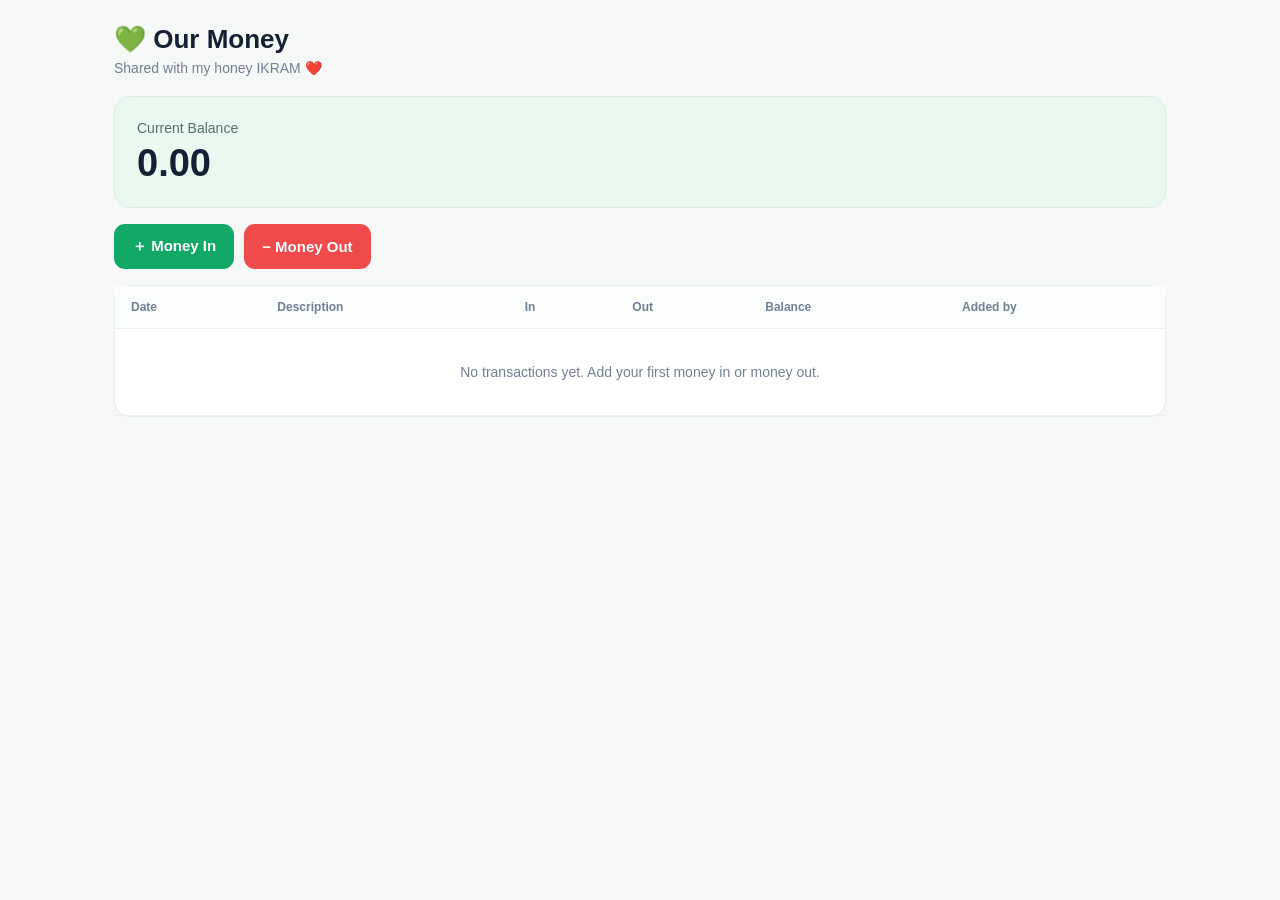
==== index.html @ a8dbc4af "Add files via upload" ====
<!DOCTYPE html>
<html lang="en">
<head>
  <meta charset="UTF-8">
  <meta name="viewport" content="width=device-width, initial-scale=1.0">
  <title>Our Money</title>
  <link rel="stylesheet" href="style.css">
</head>
<body>

  <main class="app">

    <header class="header">
      <div>
        <h1>💚 Our Money</h1>
        <p>Shared with my honey IKRAM ❤️</p>
      </div>
    </header>

    <section class="balance-card">
      <span>Current Balance</span>
      <strong id="balance">0.00</strong>
    </section>

    <div class="buttons">
      <button class="btn money-in" onclick="openForm('in')">＋ Money In</button>
      <button class="btn money-out" onclick="openForm('out')">− Money Out</button>
    </div>

    <section class="form-card" id="form">

      <h2 id="formTitle">Add Money In</h2>

      <div class="form-grid">

        <label>
          Amount
          <input id="amount" type="number" min="0" step="0.01" placeholder="0.00">
        </label>

        <label>
          Date
          <input id="date" type="date">
        </label>

        <label>
          Description
          <input id="description" type="text" placeholder="Salary, groceries...">
        </label>

        <label>
          Added by
          <select id="person">
            <option>You</option>
            <option>IKRAM</option>
          </select>
        </label>

      </div>

      <div class="form-buttons">
        <button class="btn cancel" onclick="closeForm()">Cancel</button>
        <button class="btn money-in" id="saveBtn" onclick="saveTransaction()">Save</button>
      </div>

    </section>

    <section class="table-card">

      <div class="table-scroll">

        <table>

          <thead>
            <tr>
              <th>Date</th>
              <th>Description</th>
              <th>In</th>
              <th>Out</th>
              <th>Balance</th>
              <th>Added by</th>
            </tr>
          </thead>

          <tbody id="rows"></tbody>

        </table>

      </div>

    </section>

  </main>

<script>

const STORAGE_KEY = "our-money-transactions";

let transactions =
  JSON.parse(localStorage.getItem(STORAGE_KEY) || "[]");

let currentType = "in";


function money(value) {
  return Number(value).toLocaleString(undefined, {
    minimumFractionDigits: 2,
    maximumFractionDigits: 2
  });
}


function saveData() {
  localStorage.setItem(
    STORAGE_KEY,
    JSON.stringify(transactions)
  );
}


function openForm(type) {

  currentType = type;

  const form = document.getElementById("form");
  const title = document.getElementById("formTitle");
  const saveButton = document.getElementById("saveBtn");

  form.classList.add("show");

  title.textContent =
    type === "in" ? "Add Money In" : "Add Money Out";

  saveButton.className =
    "btn " + (type === "in" ? "money-in" : "money-out");

  document.getElementById("date").value =
    new Date().toISOString().slice(0, 10);

  document.getElementById("amount").focus();
}


function closeForm() {
  document.getElementById("form").classList.remove("show");
}


function saveTransaction() {

  const amount =
    Number(document.getElementById("amount").value);

  const description =
    document.getElementById("description").value.trim();

  const date =
    document.getElementById("date").value;

  const person =
    document.getElementById("person").value;


  if (!amount || amount < 0 || !description || !date) {
    alert("Please enter amount, description and date.");
    return;
  }


  transactions.push({
    id: Date.now(),
    type: currentType,
    amount: amount,
    description: description,
    date: date,
    person: person
  });


  saveData();
  render();
  closeForm();

  document.getElementById("amount").value = "";
  document.getElementById("description").value = "";
}


function render() {

  const rows = document.getElementById("rows");

  const sorted = [...transactions].sort(
    (a, b) =>
      a.date.localeCompare(b.date) ||
      a.id - b.id
  );

  let balance = 0;

  rows.innerHTML = "";


  sorted.forEach(transaction => {

    if (transaction.type === "in") {
      balance += transaction.amount;
    } else {
      balance -= transaction.amount;
    }


    const row = document.createElement("tr");


    row.innerHTML = `
      <td>${formatDate(transaction.date)}</td>

      <td>
        ${escapeHtml(transaction.description)}
      </td>

      <td class="green">
        ${
          transaction.type === "in"
            ? money(transaction.amount)
            : "-"
        }
      </td>

      <td class="red">
        ${
          transaction.type === "out"
            ? money(transaction.amount)
            : "-"
        }
      </td>

      <td>${money(balance)}</td>

      <td>
        ${escapeHtml(transaction.person)}
      </td>
    `;


    rows.appendChild(row);

  });


  document.getElementById("balance").textContent =
    money(balance);


  if (sorted.length === 0) {

    rows.innerHTML = `
      <tr>
        <td colspan="6" class="empty">
          No transactions yet.
          Add your first money in or money out.
        </td>
      </tr>
    `;

  }

}


function formatDate(date) {

  return new Date(
    date + "T12:00:00"
  ).toLocaleDateString();

}


function escapeHtml(text) {

  return text.replace(
    /[&<>"']/g,
    character => ({
      "&": "&amp;",
      "<": "&lt;",
      ">": "&gt;",
      '"': "&quot;",
      "'": "&#039;"
    }[character])
  );

}


render();

</script>

</body>
</html>
---- style.css ----
* {
  box-sizing: border-box;
}

body {
  margin: 0;
  background: #f6f8f7;
  color: #142033;
  font-family: Arial, Helvetica, sans-serif;
}

.app {
  width: min(1100px, 100%);
  margin: 0 auto;
  padding: 24px;
}

.header {
  margin-bottom: 20px;
}

.header h1 {
  margin: 0;
  font-size: 26px;
}

.header p {
  margin: 5px 0 0;
  color: #718096;
  font-size: 14px;
}

.balance-card {
  background: #e9f9f0;
  border: 1px solid #d9eee2;
  border-radius: 16px;
  padding: 22px;
  margin-bottom: 16px;
}

.balance-card span {
  color: #547064;
  font-size: 14px;
}

.balance-card strong {
  display: block;
  margin-top: 5px;
  font-size: 38px;
}

.buttons {
  display: flex;
  gap: 10px;
  margin-bottom: 16px;
}

.btn {
  border: 0;
  border-radius: 11px;
  padding: 13px 18px;
  font-size: 15px;
  font-weight: 700;
  cursor: pointer;
}

.money-in {
  background: #12a866;
  color: white;
}

.money-out {
  background: #ef4b4b;
  color: white;
}

.cancel {
  background: white;
  color: #263442;
  border: 1px solid #dce4df;
}

.form-card,
.table-card {
  background: white;
  border: 1px solid #e6ebe8;
  border-radius: 16px;
}

.form-card {
  display: none;
  padding: 22px;
  margin-bottom: 16px;
}

.form-card.show {
  display: block;
}

.form-card h2 {
  margin: 0 0 18px;
  font-size: 20px;
}

.form-grid {
  display: grid;
  grid-template-columns: 1fr 1fr;
  gap: 14px;
}

label {
  display: block;
  color: #52606d;
  font-size: 13px;
  font-weight: 700;
}

input,
select {
  width: 100%;
  margin-top: 7px;
  padding: 12px;
  border: 1px solid #d9e1dd;
  border-radius: 10px;
  background: white;
  color: #142033;
  font-size: 15px;
}

.form-buttons {
  display: flex;
  gap: 10px;
  margin-top: 18px;
}

.table-scroll {
  overflow-x: auto;
}

table {
  width: 100%;
  min-width: 700px;
  border-collapse: collapse;
}

th,
td {
  padding: 14px 16px;
  text-align: left;
  border-bottom: 1px solid #edf0ef;
  font-size: 14px;
}

th {
  background: #fafcfb;
  color: #718096;
  font-size: 12px;
}

.green {
  color: #0a9c5b;
  font-weight: 700;
}

.red {
  color: #ed4444;
  font-weight: 700;
}

.empty {
  text-align: center;
  color: #718096;
  padding: 35px;
}

@media (max-width: 650px) {
  .app {
    padding: 14px;
  }

  .form-grid {
    grid-template-columns: 1fr;
  }

  .balance-card strong {
    font-size: 32px;
  }

  .buttons {
    position: sticky;
    bottom: 12px;
    z-index: 10;
  }

  .buttons .btn {
    flex: 1;
  }
}
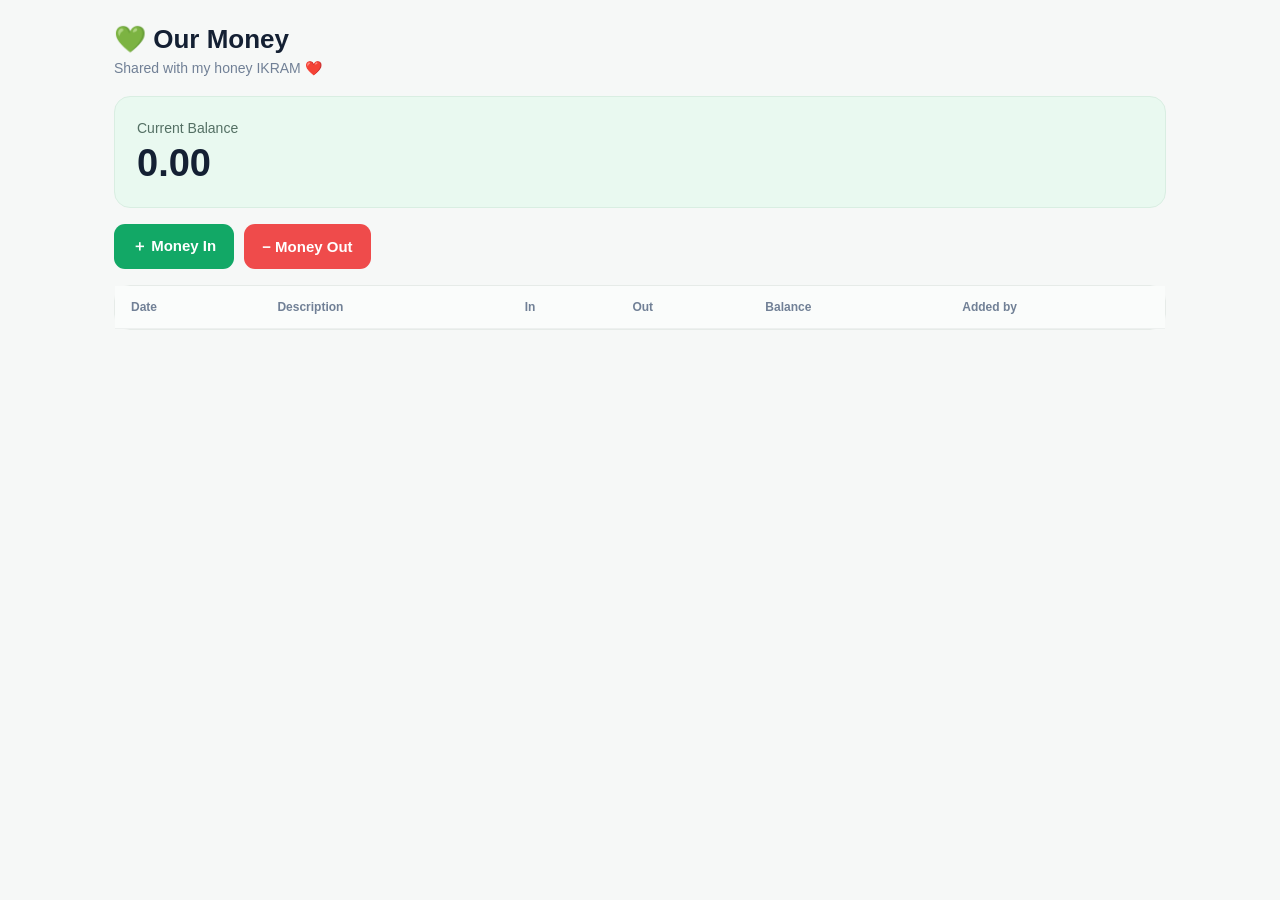
==== commit 9d0f4774: "Add files via upload" ====
--- a/index.html
+++ b/index.html
@@ -1,302 +1,174 @@
 <!DOCTYPE html>
 <html lang="en">
 <head>
-  <meta charset="UTF-8">
-  <meta name="viewport" content="width=device-width, initial-scale=1.0">
-  <title>Our Money</title>
-  <link rel="stylesheet" href="style.css">
+<meta charset="UTF-8">
+<meta name="viewport" content="width=device-width, initial-scale=1.0">
+<title>Our Money</title>
+<link rel="stylesheet" href="style.css">
 </head>
 <body>
+<main class="app">
+<header class="header">
+  <div>
+    <h1>💚 Our Money</h1>
+    <p>Shared with my honey IKRAM ❤️</p>
+  </div>
+</header>
 
-  <main class="app">
+<section class="balance-card">
+  <span>Current Balance</span>
+  <strong id="balance">0.00</strong>
+</section>
 
-    <header class="header">
-      <div>
-        <h1>💚 Our Money</h1>
-        <p>Shared with my honey IKRAM ❤️</p>
-      </div>
-    </header>
+<div class="buttons">
+  <button class="btn money-in" onclick="openForm('in')">＋ Money In</button>
+  <button class="btn money-out" onclick="openForm('out')">− Money Out</button>
+</div>
 
-    <section class="balance-card">
-      <span>Current Balance</span>
-      <strong id="balance">0.00</strong>
-    </section>
+<section class="form-card" id="form">
+<h2 id="formTitle">Add Money In</h2>
+<div class="form-grid">
+<label>Amount<input id="amount" type="number" min="0" step="0.01" placeholder="0.00"></label>
+<label>Date<input id="date" type="date"></label>
+<label>Description<input id="description" type="text" placeholder="Salary, groceries..."></label>
+<label>Added by<select id="person"><option>You</option><option>IKRAM</option></select></label>
+</div>
+<div class="form-buttons">
+<button class="btn cancel" onclick="closeForm()">Cancel</button>
+<button class="btn money-in" id="saveBtn" onclick="saveTransaction()">Save</button>
+</div>
+<p id="message"></p>
+</section>
 
-    <div class="buttons">
-      <button class="btn money-in" onclick="openForm('in')">＋ Money In</button>
-      <button class="btn money-out" onclick="openForm('out')">− Money Out</button>
-    </div>
-
-    <section class="form-card" id="form">
-
-      <h2 id="formTitle">Add Money In</h2>
-
-      <div class="form-grid">
-
-        <label>
-          Amount
-          <input id="amount" type="number" min="0" step="0.01" placeholder="0.00">
-        </label>
-
-        <label>
-          Date
-          <input id="date" type="date">
-        </label>
-
-        <label>
-          Description
-          <input id="description" type="text" placeholder="Salary, groceries...">
-        </label>
-
-        <label>
-          Added by
-          <select id="person">
-            <option>You</option>
-            <option>IKRAM</option>
-          </select>
-        </label>
-
-      </div>
-
-      <div class="form-buttons">
-        <button class="btn cancel" onclick="closeForm()">Cancel</button>
-        <button class="btn money-in" id="saveBtn" onclick="saveTransaction()">Save</button>
-      </div>
-
-    </section>
-
-    <section class="table-card">
-
-      <div class="table-scroll">
-
-        <table>
-
-          <thead>
-            <tr>
-              <th>Date</th>
-              <th>Description</th>
-              <th>In</th>
-              <th>Out</th>
-              <th>Balance</th>
-              <th>Added by</th>
-            </tr>
-          </thead>
-
-          <tbody id="rows"></tbody>
-
-        </table>
-
-      </div>
-
-    </section>
-
-  </main>
+<section class="table-card">
+<div class="table-scroll">
+<table>
+<thead><tr><th>Date</th><th>Description</th><th>In</th><th>Out</th><th>Balance</th><th>Added by</th></tr></thead>
+<tbody id="rows"></tbody>
+</table>
+</div>
+</section>
+</main>
 
 <script>
-
-const STORAGE_KEY = "our-money-transactions";
-
-let transactions =
-  JSON.parse(localStorage.getItem(STORAGE_KEY) || "[]");
-
+const API_URL = "https://script.google.com/macros/s/AKfycbwcCed4Z0OAQ5zqgfBkugLXBlylICd6S3zKImmTOxk1QwdHkfHofactFx78sqcr3Q0/exec";
+let transactions = [];
 let currentType = "in";
 
-
 function money(value) {
-  return Number(value).toLocaleString(undefined, {
-    minimumFractionDigits: 2,
-    maximumFractionDigits: 2
-  });
+  return Number(value).toLocaleString(undefined,{minimumFractionDigits:2,maximumFractionDigits:2});
 }
 
-
-function saveData() {
-  localStorage.setItem(
-    STORAGE_KEY,
-    JSON.stringify(transactions)
-  );
-}
-
-
 function openForm(type) {
-
   currentType = type;
-
-  const form = document.getElementById("form");
-  const title = document.getElementById("formTitle");
-  const saveButton = document.getElementById("saveBtn");
-
-  form.classList.add("show");
-
-  title.textContent =
+  document.getElementById("form").classList.add("show");
+  document.getElementById("formTitle").textContent =
     type === "in" ? "Add Money In" : "Add Money Out";
-
-  saveButton.className =
+  document.getElementById("saveBtn").className =
     "btn " + (type === "in" ? "money-in" : "money-out");
-
-  document.getElementById("date").value =
-    new Date().toISOString().slice(0, 10);
-
+  document.getElementById("date").value = new Date().toISOString().slice(0,10);
   document.getElementById("amount").focus();
 }
-
 
 function closeForm() {
   document.getElementById("form").classList.remove("show");
 }
 
+async function loadTransactions() {
+  if (API_URL.includes("PASTE_YOUR")) {
+    document.getElementById("message").textContent = "Add your Apps Script URL first.";
+    render();
+    return;
+  }
+  try {
+    const response = await fetch(API_URL + "?t=" + Date.now());
+    const data = await response.json();
+    if (!Array.isArray(data)) throw new Error(data.error || "Could not load data");
+    transactions = data;
+    render();
+  } catch (error) {
+    console.error(error);
+    document.getElementById("message").textContent = "Could not connect to Google Sheets.";
+  }
+}
 
-function saveTransaction() {
+async function saveTransaction() {
+  const amount = Number(document.getElementById("amount").value);
+  const description = document.getElementById("description").value.trim();
+  const date = document.getElementById("date").value;
+  const person = document.getElementById("person").value;
 
-  const amount =
-    Number(document.getElementById("amount").value);
-
-  const description =
-    document.getElementById("description").value.trim();
-
-  const date =
-    document.getElementById("date").value;
-
-  const person =
-    document.getElementById("person").value;
-
-
-  if (!amount || amount < 0 || !description || !date) {
-    alert("Please enter amount, description and date.");
+  if (!amount || !description || !date) {
+    document.getElementById("message").textContent = "Please enter amount, description and date.";
     return;
   }
 
+  if (API_URL.includes("PASTE_YOUR")) {
+    document.getElementById("message").textContent = "Add your Apps Script URL first.";
+    return;
+  }
 
-  transactions.push({
-    id: Date.now(),
-    type: currentType,
-    amount: amount,
-    description: description,
-    date: date,
-    person: person
+  const button = document.getElementById("saveBtn");
+  button.disabled = true;
+  button.textContent = "Saving...";
+
+  try {
+    await fetch(API_URL, {
+      method: "POST",
+      body: JSON.stringify({type:currentType, amount, description, date, person})
+    });
+    document.getElementById("amount").value = "";
+    document.getElementById("description").value = "";
+    document.getElementById("message").textContent = "Saved ❤️";
+    await loadTransactions();
+  } catch (error) {
+    console.error(error);
+    document.getElementById("message").textContent = "Could not save.";
+  } finally {
+    button.disabled = false;
+    button.textContent = "Save";
+  }
+}
+
+function render() {
+  const rows = document.getElementById("rows");
+  rows.innerHTML = "";
+  let balance = 0;
+
+  const sorted = [...transactions].sort((a,b) =>
+    a.date.localeCompare(b.date) || Number(a.id)-Number(b.id));
+
+  sorted.forEach(t => {
+    balance += t.type === "in" ? Number(t.amount) : -Number(t.amount);
+    const row = document.createElement("tr");
+    row.innerHTML =
+      "<td>" + formatDate(t.date) + "</td>" +
+      "<td>" + escapeHtml(t.description) + "</td>" +
+      '<td class="green">' + (t.type === "in" ? money(t.amount) : "-") + "</td>" +
+      '<td class="red">' + (t.type === "out" ? money(t.amount) : "-") + "</td>" +
+      "<td>" + money(balance) + "</td>" +
+      "<td>" + escapeHtml(t.person) + "</td>";
+    rows.appendChild(row);
   });
 
+  document.getElementById("balance").textContent = money(balance);
 
-  saveData();
-  render();
-  closeForm();
-
-  document.getElementById("amount").value = "";
-  document.getElementById("description").value = "";
+  if (!sorted.length) {
+    rows.innerHTML = '<tr><td colspan="6" class="empty">No transactions yet.</td></tr>';
+  }
 }
 
-
-function render() {
-
-  const rows = document.getElementById("rows");
-
-  const sorted = [...transactions].sort(
-    (a, b) =>
-      a.date.localeCompare(b.date) ||
-      a.id - b.id
-  );
-
-  let balance = 0;
-
-  rows.innerHTML = "";
-
-
-  sorted.forEach(transaction => {
-
-    if (transaction.type === "in") {
-      balance += transaction.amount;
-    } else {
-      balance -= transaction.amount;
-    }
-
-
-    const row = document.createElement("tr");
-
-
-    row.innerHTML = `
-      <td>${formatDate(transaction.date)}</td>
-
-      <td>
-        ${escapeHtml(transaction.description)}
-      </td>
-
-      <td class="green">
-        ${
-          transaction.type === "in"
-            ? money(transaction.amount)
-            : "-"
-        }
-      </td>
-
-      <td class="red">
-        ${
-          transaction.type === "out"
-            ? money(transaction.amount)
-            : "-"
-        }
-      </td>
-
-      <td>${money(balance)}</td>
-
-      <td>
-        ${escapeHtml(transaction.person)}
-      </td>
-    `;
-
-
-    rows.appendChild(row);
-
-  });
-
-
-  document.getElementById("balance").textContent =
-    money(balance);
-
-
-  if (sorted.length === 0) {
-
-    rows.innerHTML = `
-      <tr>
-        <td colspan="6" class="empty">
-          No transactions yet.
-          Add your first money in or money out.
-        </td>
-      </tr>
-    `;
-
-  }
-
+function formatDate(date) {
+  return new Date(date + "T12:00:00").toLocaleDateString();
 }
 
-
-function formatDate(date) {
-
-  return new Date(
-    date + "T12:00:00"
-  ).toLocaleDateString();
-
+function escapeHtml(text) {
+  return String(text).replace(/[&<>"']/g, c => ({
+    "&":"&amp;","<":"&lt;",">":"&gt;",'"':"&quot;","'":"&#039;"
+  }[c]));
 }
 
-
-function escapeHtml(text) {
-
-  return text.replace(
-    /[&<>"']/g,
-    character => ({
-      "&": "&amp;",
-      "<": "&lt;",
-      ">": "&gt;",
-      '"': "&quot;",
-      "'": "&#039;"
-    }[character])
-  );
-
-}
-
-
-render();
-
+loadTransactions();
 </script>
-
 </body>
 </html>
